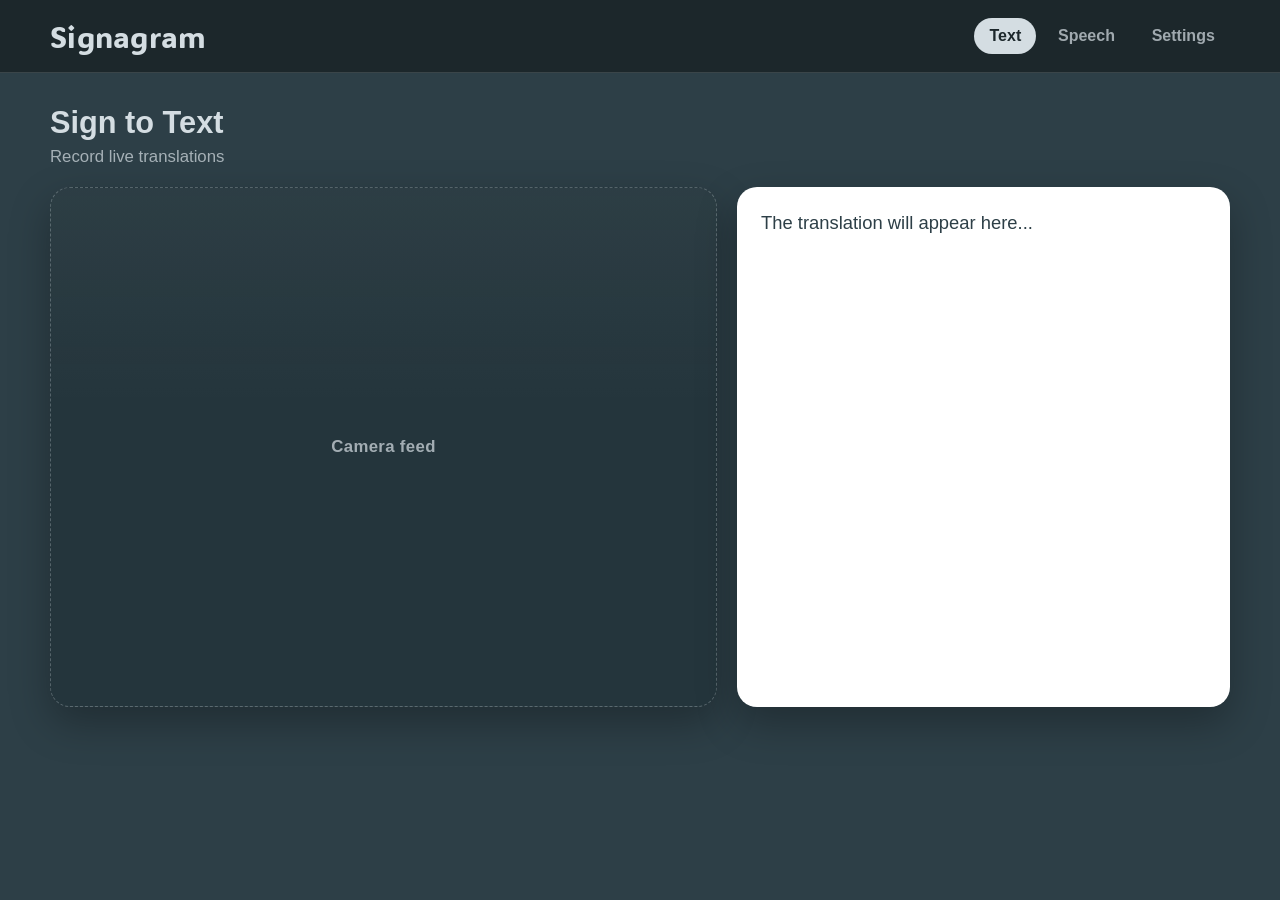
==== frontend/index.html @ 5c3436f3 "cursor first adjustments keep color make prettier" ====
<!DOCTYPE html>
<html lang="en">
  <head>
    <meta charset="UTF-8">
    <meta name="viewport" content="width=device-width, initial-scale=1.0">
    <meta http-equiv="X-UA-Compatible" content="ie=edge">
    <title>Signagram</title>
    <link rel="stylesheet" href="style.css">

    <link rel="preconnect" href="https://fonts.googleapis.com">
    <link rel="preconnect" href="https://fonts.gstatic.com" crossorigin>
    <link href="https://fonts.googleapis.com/css2?family=ADLaM+Display&family=Google+Sans:ital,opsz,wght@0,17..18,400..700;1,17..18,400..700&display=swap" rel="stylesheet">
  </head>
  <body>
    <header>
      <div class="header-inner">
      <h1><a href="./index.html">Signagram</a></h1>
      <nav class="menu" aria-label="Primary">
        <ul>
          <li><a class="active" href="./index.html">Text</a></li>
          <li><a href="./speech.html">Speech</a></li>
          <li><a href="./settings.html">Settings</a></li>
        </ul>
      </nav>
      </div>
    </header>

    <main>
      <h2>Sign to Text</h2>
      <h3>Record live translations</h3>
      <section class="workspace" aria-label="Live translation workspace">
        <div class="stage">Camera feed</div>
        <p class="genText">The translation will appear here...</p>
      </section>
    </main>
  </body>
</html>
---- frontend/style.css ----
:root {
  --bg: #2d3f47;
  --header: #1c272b;
  --text: #d4dde2;
  --muted: rgba(212, 221, 226, 0.72);
  --surface: #24353c;
  --panel: #ffffff;
  --panel-text: #2d3f47;
  --line: rgba(212, 221, 226, 0.16);
  --shadow: 0 16px 40px rgba(0, 0, 0, 0.28);
  --radius: 20px;
}

*,
*::before,
*::after {
  box-sizing: border-box;
}

html {
  height: 100%;
}

body {
  min-height: 100%;
  margin: 0;
  display: flex;
  flex-direction: column;
  background: var(--bg);
  color: var(--text);
  font-family: "Google Sans", sans-serif;
  font-weight: 600;
  font-optical-sizing: auto;
  font-variation-settings: "GRAD" 0;
}

a {
  color: inherit;
  text-decoration: none;
}

ul {
  list-style: none;
  margin: 0;
  padding: 0;
}

header {
  background: var(--header);
  border-bottom: 1px solid var(--line);
}

.header-inner {
  display: flex;
  align-items: center;
  justify-content: space-between;
  gap: 1rem;
  width: min(1180px, 94%);
  min-height: 72px;
  margin: 0 auto;
  padding: 0.85rem 0;
}

header h1 {
  margin: 0;
  font-family: "ADLaM Display", system-ui;
  font-size: 1.85rem;
  font-weight: 400;
  letter-spacing: 0.01em;
}

.menu ul {
  display: flex;
  align-items: center;
  gap: 0.4rem;
}

.menu a {
  display: inline-block;
  padding: 0.55rem 0.95rem;
  border-radius: 999px;
  color: var(--muted);
  transition: background 0.2s ease, color 0.2s ease;
}

.menu a:hover,
.menu a:focus-visible {
  color: var(--text);
  background: rgba(212, 221, 226, 0.08);
}

.menu a.active {
  color: var(--header);
  background: var(--text);
}

main {
  flex: 1;
  width: min(1180px, 94%);
  margin: 0 auto;
  padding: 2rem 0 3rem;
}

h2 {
  margin: 0 0 0.35rem;
  font-size: clamp(1.7rem, 2.4vw, 2.15rem);
}

h3 {
  margin: 0 0 1.25rem;
  font-size: 1.05rem;
  font-weight: 500;
  color: var(--muted);
}

.workspace {
  display: grid;
  grid-template-columns: minmax(0, 1.15fr) minmax(280px, 0.85fr);
  gap: 1.25rem;
  min-height: min(58vh, 520px);
}

.stage,
.genText,
.settings-card {
  border-radius: var(--radius);
  box-shadow: var(--shadow);
}

.stage {
  display: flex;
  align-items: center;
  justify-content: center;
  min-height: 360px;
  background:
    linear-gradient(180deg, rgba(212, 221, 226, 0.05), transparent 42%),
    var(--surface);
  border: 1px dashed rgba(212, 221, 226, 0.28);
  color: var(--muted);
  font-size: 1.05rem;
  letter-spacing: 0.02em;
}

.genText {
  margin: 0;
  min-height: 360px;
  padding: 1.4rem 1.5rem;
  background: var(--panel);
  color: var(--panel-text);
  font-size: 1.15rem;
  font-weight: 500;
  line-height: 1.55;
}

.settings-grid {
  display: grid;
  gap: 1rem;
}

.settings-card {
  padding: 1.35rem 1.5rem;
  background: var(--surface);
  border: 1px solid var(--line);
}

.settings-card h3 {
  margin-bottom: 0.85rem;
  color: var(--text);
  font-size: 1.15rem;
  font-weight: 600;
}

.settings-row {
  display: flex;
  align-items: center;
  justify-content: space-between;
  gap: 1rem;
  padding: 0.85rem 0;
  border-top: 1px solid var(--line);
  font-weight: 500;
  color: var(--muted);
}

.settings-row:first-of-type {
  border-top: 0;
  padding-top: 0;
}

.settings-row strong {
  display: block;
  color: var(--text);
  font-weight: 600;
}

.settings-row span {
  font-size: 0.92rem;
}

.toggle {
  flex-shrink: 0;
  width: 46px;
  height: 26px;
  border-radius: 999px;
  background: rgba(212, 221, 226, 0.22);
  position: relative;
}

.toggle::after {
  content: "";
  position: absolute;
  top: 3px;
  left: 3px;
  width: 20px;
  height: 20px;
  border-radius: 50%;
  background: var(--text);
}

.toggle.on {
  background: var(--text);
}

.toggle.on::after {
  left: 23px;
  background: var(--header);
}

@media (max-width: 860px) {
  .header-inner {
    flex-direction: column;
    align-items: flex-start;
    padding: 1rem 0;
  }

  .menu ul {
    flex-wrap: wrap;
  }

  .workspace {
    grid-template-columns: 1fr;
    min-height: 0;
  }

  .stage,
  .genText {
    min-height: 240px;
  }
}
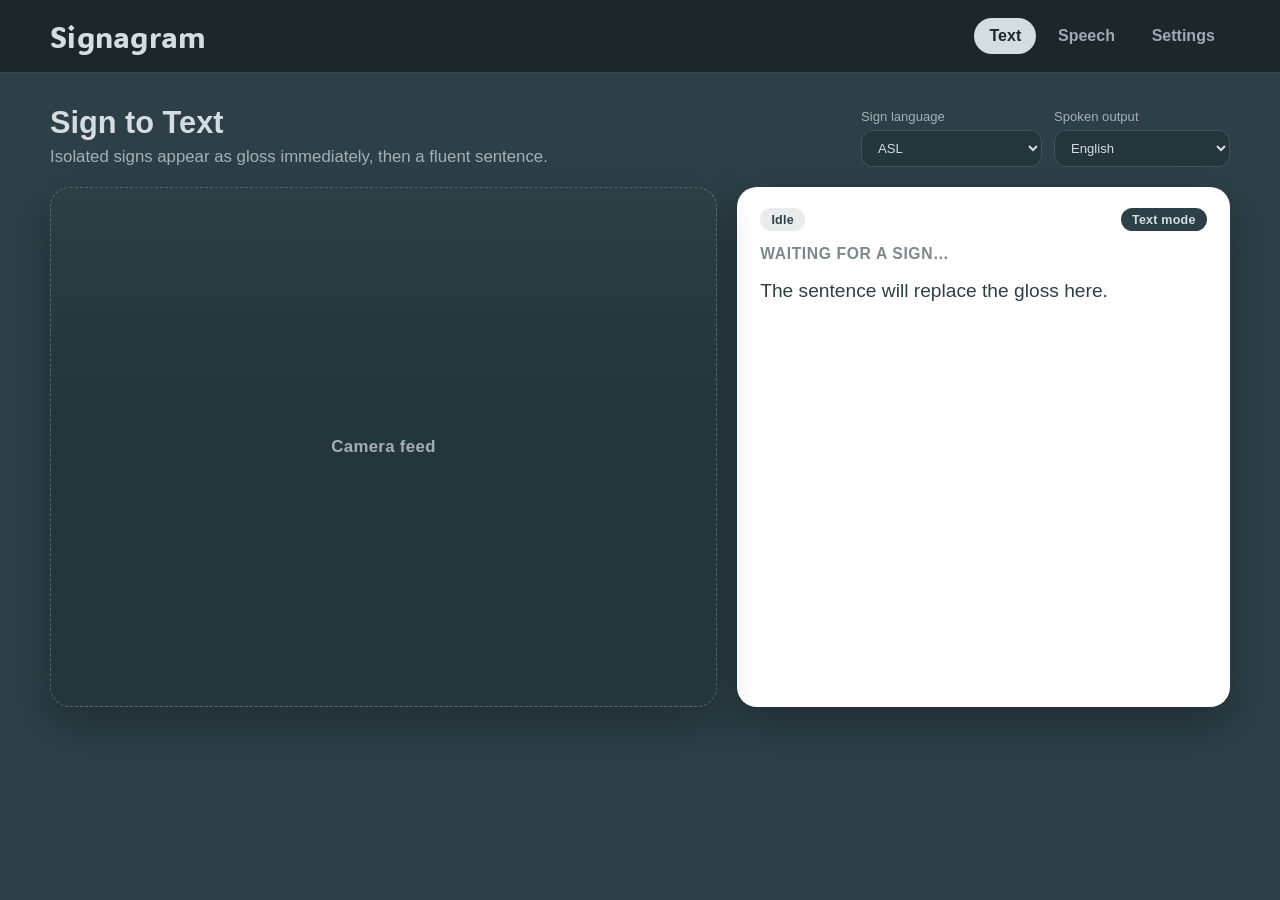
==== commit 7a0d0562: "undo last changes maybe" ====
--- a/frontend/index.html
+++ b/frontend/index.html
@@ -4,34 +4,66 @@
     <meta charset="UTF-8">
     <meta name="viewport" content="width=device-width, initial-scale=1.0">
     <meta http-equiv="X-UA-Compatible" content="ie=edge">
-    <title>Signagram</title>
+    <title>Signagram · Text</title>
     <link rel="stylesheet" href="style.css">
-
     <link rel="preconnect" href="https://fonts.googleapis.com">
     <link rel="preconnect" href="https://fonts.gstatic.com" crossorigin>
     <link href="https://fonts.googleapis.com/css2?family=ADLaM+Display&family=Google+Sans:ital,opsz,wght@0,17..18,400..700;1,17..18,400..700&display=swap" rel="stylesheet">
   </head>
-  <body>
+  <body data-mode="text">
     <header>
       <div class="header-inner">
-      <h1><a href="./index.html">Signagram</a></h1>
-      <nav class="menu" aria-label="Primary">
-        <ul>
-          <li><a class="active" href="./index.html">Text</a></li>
-          <li><a href="./speech.html">Speech</a></li>
-          <li><a href="./settings.html">Settings</a></li>
-        </ul>
-      </nav>
+        <h1><a href="./index.html">Signagram</a></h1>
+        <nav class="menu" aria-label="Primary">
+          <ul>
+            <li><a class="active" href="./index.html">Text</a></li>
+            <li><a href="./speech.html">Speech</a></li>
+            <li><a href="./settings.html">Settings</a></li>
+          </ul>
+        </nav>
       </div>
     </header>
 
     <main>
-      <h2>Sign to Text</h2>
-      <h3>Record live translations</h3>
+      <div class="page-heading">
+        <div>
+          <h2>Sign to Text</h2>
+          <h3>Isolated signs appear as gloss immediately, then a fluent sentence.</h3>
+        </div>
+        <div class="session-controls">
+          <label>
+            Sign language
+            <select data-sign-language>
+              <option value="ase">ASL</option>
+              <option value="tsm">Turkish Sign Language</option>
+            </select>
+          </label>
+          <label>
+            Spoken output
+            <select data-output-language>
+              <option value="en">English</option>
+              <option value="es">Spanish</option>
+              <option value="tr">Turkish</option>
+            </select>
+          </label>
+        </div>
+      </div>
+
       <section class="workspace" aria-label="Live translation workspace">
-        <div class="stage">Camera feed</div>
-        <p class="genText">The translation will appear here...</p>
+        <div class="stage">
+          <video id="camera" playsinline muted autoplay></video>
+          <p class="stage-label">Camera feed</p>
+        </div>
+        <aside class="output" aria-live="polite">
+          <div class="output-meta">
+            <span id="signing-state" data-state="idle">Idle</span>
+            <span class="mode-tag">Text mode</span>
+          </div>
+          <p id="partial-gloss" class="gloss">Waiting for a sign…</p>
+          <p id="fluent-text" class="sentence">The sentence will replace the gloss here.</p>
+        </aside>
       </section>
     </main>
+    <script src="./page.js" defer></script>
   </body>
 </html>
--- a/frontend/style.css
+++ b/frontend/style.css
@@ -113,6 +113,83 @@
   color: var(--muted);
 }
 
+h3 code {
+  font-size: 0.92em;
+}
+
+.page-heading {
+  display: flex;
+  align-items: flex-end;
+  justify-content: space-between;
+  gap: 1.25rem;
+  margin-bottom: 1.25rem;
+}
+
+.page-heading h3 {
+  margin-bottom: 0;
+}
+
+.session-controls {
+  display: flex;
+  flex-wrap: wrap;
+  gap: 0.75rem;
+}
+
+.session-controls label,
+.field {
+  display: grid;
+  gap: 0.35rem;
+  font-size: 0.82rem;
+  font-weight: 500;
+  color: var(--muted);
+}
+
+select,
+input[type="range"] {
+  font: inherit;
+  color: var(--text);
+  background: var(--surface);
+  border: 1px solid var(--line);
+  border-radius: 12px;
+}
+
+select {
+  min-width: 11rem;
+  padding: 0.55rem 0.75rem;
+}
+
+.hint {
+  margin: 0 0 1rem;
+  font-size: 0.92rem;
+  font-weight: 500;
+  color: var(--muted);
+}
+
+#voices-status {
+  margin-top: -0.55rem;
+}
+
+input[type="radio"],
+input[type="checkbox"] {
+  accent-color: var(--text);
+  width: 1.05rem;
+  height: 1.05rem;
+  margin-top: 0.2rem;
+  flex-shrink: 0;
+}
+
+.preset-group label {
+  padding: 0.7rem 0.8rem;
+  border: 1px solid var(--line);
+  border-radius: 14px;
+  background: rgba(28, 39, 43, 0.35);
+}
+
+.preset-group label:has(input:checked) {
+  border-color: var(--text);
+  background: rgba(212, 221, 226, 0.1);
+}
+
 .workspace {
   display: grid;
   grid-template-columns: minmax(0, 1.15fr) minmax(280px, 0.85fr);
@@ -121,33 +198,106 @@
 }
 
 .stage,
-.genText,
+.output,
 .settings-card {
   border-radius: var(--radius);
   box-shadow: var(--shadow);
 }
 
 .stage {
+  position: relative;
   display: flex;
   align-items: center;
   justify-content: center;
+  overflow: hidden;
   min-height: 360px;
   background:
     linear-gradient(180deg, rgba(212, 221, 226, 0.05), transparent 42%),
     var(--surface);
   border: 1px dashed rgba(212, 221, 226, 0.28);
   color: var(--muted);
+}
+
+.stage video {
+  position: absolute;
+  inset: 0;
+  width: 100%;
+  height: 100%;
+  object-fit: cover;
+  background: transparent;
+}
+
+.stage.mirrored video {
+  transform: scaleX(-1);
+}
+
+.stage-label {
+  position: relative;
+  z-index: 1;
+  margin: 0;
   font-size: 1.05rem;
   letter-spacing: 0.02em;
 }
 
-.genText {
-  margin: 0;
+.stage:has(video[src]) .stage-label,
+.stage.live .stage-label {
+  display: none;
+}
+
+.output {
+  display: flex;
+  flex-direction: column;
+  gap: 0.85rem;
   min-height: 360px;
-  padding: 1.4rem 1.5rem;
+  margin: 0;
+  padding: 1.35rem 1.45rem;
   background: var(--panel);
   color: var(--panel-text);
-  font-size: 1.15rem;
+}
+
+.output-meta {
+  display: flex;
+  align-items: center;
+  justify-content: space-between;
+  gap: 0.75rem;
+}
+
+#signing-state,
+.mode-tag {
+  display: inline-flex;
+  align-items: center;
+  padding: 0.28rem 0.7rem;
+  border-radius: 999px;
+  font-size: 0.78rem;
+  letter-spacing: 0.02em;
+}
+
+#signing-state {
+  background: rgba(45, 63, 71, 0.1);
+}
+
+#signing-state[data-state="signing"] {
+  background: var(--bg);
+  color: var(--text);
+}
+
+.mode-tag {
+  background: var(--bg);
+  color: var(--text);
+}
+
+.gloss {
+  margin: 0;
+  color: rgba(45, 63, 71, 0.62);
+  font-size: 0.98rem;
+  font-weight: 600;
+  letter-spacing: 0.04em;
+  text-transform: uppercase;
+}
+
+.sentence {
+  margin: 0;
+  font-size: 1.2rem;
   font-weight: 500;
   line-height: 1.55;
 }
@@ -225,6 +375,51 @@
   background: var(--header);
 }
 
+.field + .field,
+.preset-group,
+details {
+  margin-top: 1rem;
+}
+
+.preset-group {
+  border: 0;
+  padding: 0;
+}
+
+.preset-group legend {
+  margin-bottom: 0.55rem;
+  color: var(--text);
+}
+
+.preset-group label {
+  display: flex;
+  gap: 0.7rem;
+  align-items: flex-start;
+  margin-bottom: 0.55rem;
+  font-weight: 500;
+  color: var(--muted);
+}
+
+.preset-group strong,
+.check-row strong {
+  display: block;
+  color: var(--text);
+}
+
+.check-row {
+  display: flex;
+  gap: 0.75rem;
+  align-items: flex-start;
+  margin-top: 1rem;
+  font-weight: 500;
+  color: var(--muted);
+}
+
+details summary {
+  cursor: pointer;
+  color: var(--text);
+}
+
 @media (max-width: 860px) {
   .header-inner {
     flex-direction: column;
@@ -242,7 +437,12 @@
   }
 
   .stage,
-  .genText {
+  .output {
     min-height: 240px;
   }
-}
+
+  .page-heading {
+    flex-direction: column;
+    align-items: flex-start;
+  }
+}
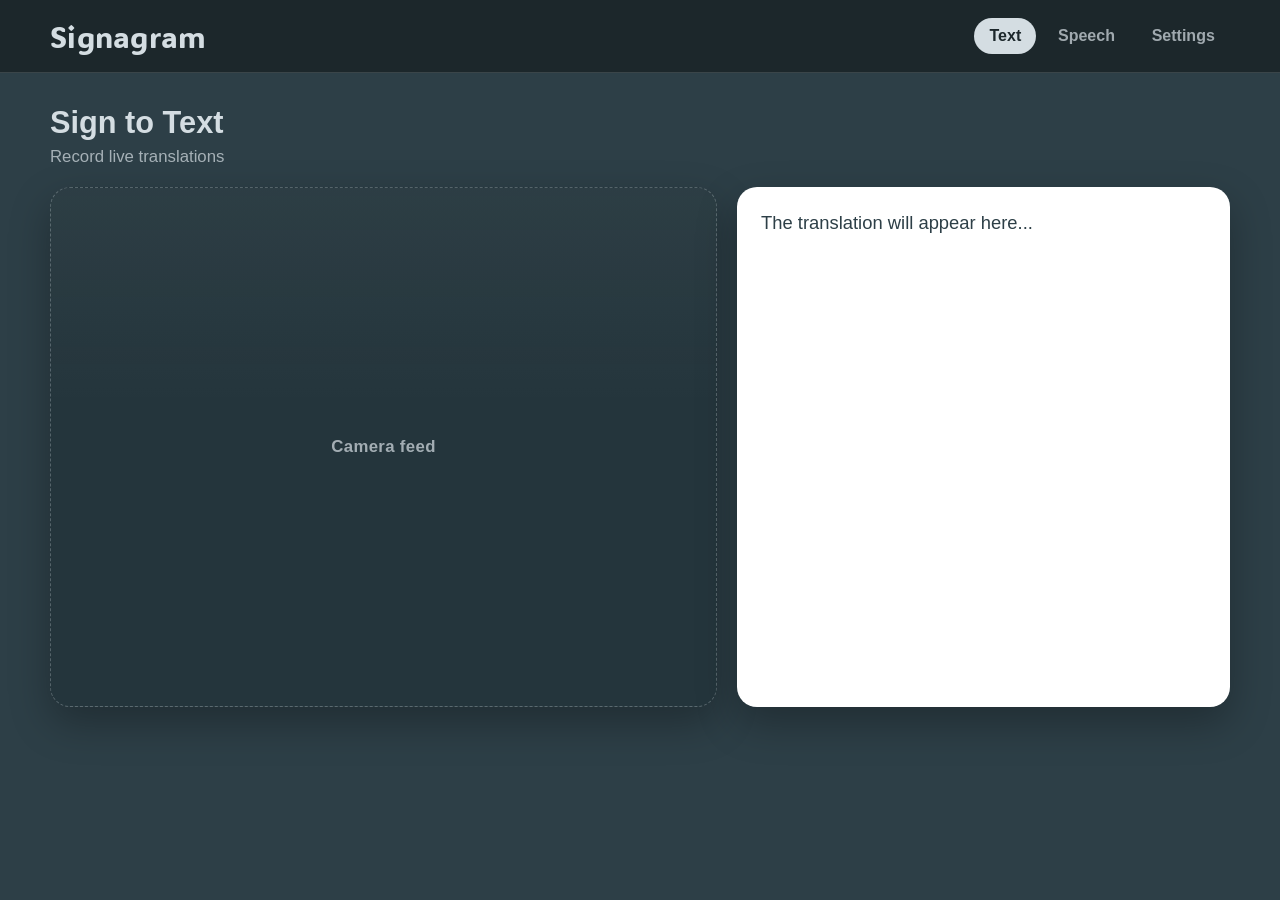
==== commit 07c6e4ac: "restore to first cursor prompt" ====
--- a/frontend/index.html
+++ b/frontend/index.html
@@ -4,66 +4,34 @@
     <meta charset="UTF-8">
     <meta name="viewport" content="width=device-width, initial-scale=1.0">
     <meta http-equiv="X-UA-Compatible" content="ie=edge">
-    <title>Signagram · Text</title>
+    <title>Signagram</title>
     <link rel="stylesheet" href="style.css">
+
     <link rel="preconnect" href="https://fonts.googleapis.com">
     <link rel="preconnect" href="https://fonts.gstatic.com" crossorigin>
     <link href="https://fonts.googleapis.com/css2?family=ADLaM+Display&family=Google+Sans:ital,opsz,wght@0,17..18,400..700;1,17..18,400..700&display=swap" rel="stylesheet">
   </head>
-  <body data-mode="text">
+  <body>
     <header>
       <div class="header-inner">
-        <h1><a href="./index.html">Signagram</a></h1>
-        <nav class="menu" aria-label="Primary">
-          <ul>
-            <li><a class="active" href="./index.html">Text</a></li>
-            <li><a href="./speech.html">Speech</a></li>
-            <li><a href="./settings.html">Settings</a></li>
-          </ul>
-        </nav>
+      <h1><a href="./index.html">Signagram</a></h1>
+      <nav class="menu" aria-label="Primary">
+        <ul>
+          <li><a class="active" href="./index.html">Text</a></li>
+          <li><a href="./speech.html">Speech</a></li>
+          <li><a href="./settings.html">Settings</a></li>
+        </ul>
+      </nav>
       </div>
     </header>
 
     <main>
-      <div class="page-heading">
-        <div>
-          <h2>Sign to Text</h2>
-          <h3>Isolated signs appear as gloss immediately, then a fluent sentence.</h3>
-        </div>
-        <div class="session-controls">
-          <label>
-            Sign language
-            <select data-sign-language>
-              <option value="ase">ASL</option>
-              <option value="tsm">Turkish Sign Language</option>
-            </select>
-          </label>
-          <label>
-            Spoken output
-            <select data-output-language>
-              <option value="en">English</option>
-              <option value="es">Spanish</option>
-              <option value="tr">Turkish</option>
-            </select>
-          </label>
-        </div>
-      </div>
-
+      <h2>Sign to Text</h2>
+      <h3>Record live translations</h3>
       <section class="workspace" aria-label="Live translation workspace">
-        <div class="stage">
-          <video id="camera" playsinline muted autoplay></video>
-          <p class="stage-label">Camera feed</p>
-        </div>
-        <aside class="output" aria-live="polite">
-          <div class="output-meta">
-            <span id="signing-state" data-state="idle">Idle</span>
-            <span class="mode-tag">Text mode</span>
-          </div>
-          <p id="partial-gloss" class="gloss">Waiting for a sign…</p>
-          <p id="fluent-text" class="sentence">The sentence will replace the gloss here.</p>
-        </aside>
+        <div class="stage">Camera feed</div>
+        <p class="genText">The translation will appear here...</p>
       </section>
     </main>
-    <script src="./page.js" defer></script>
   </body>
-</html>
+</html>
--- a/frontend/style.css
+++ b/frontend/style.css
@@ -113,83 +113,6 @@
   color: var(--muted);
 }
 
-h3 code {
-  font-size: 0.92em;
-}
-
-.page-heading {
-  display: flex;
-  align-items: flex-end;
-  justify-content: space-between;
-  gap: 1.25rem;
-  margin-bottom: 1.25rem;
-}
-
-.page-heading h3 {
-  margin-bottom: 0;
-}
-
-.session-controls {
-  display: flex;
-  flex-wrap: wrap;
-  gap: 0.75rem;
-}
-
-.session-controls label,
-.field {
-  display: grid;
-  gap: 0.35rem;
-  font-size: 0.82rem;
-  font-weight: 500;
-  color: var(--muted);
-}
-
-select,
-input[type="range"] {
-  font: inherit;
-  color: var(--text);
-  background: var(--surface);
-  border: 1px solid var(--line);
-  border-radius: 12px;
-}
-
-select {
-  min-width: 11rem;
-  padding: 0.55rem 0.75rem;
-}
-
-.hint {
-  margin: 0 0 1rem;
-  font-size: 0.92rem;
-  font-weight: 500;
-  color: var(--muted);
-}
-
-#voices-status {
-  margin-top: -0.55rem;
-}
-
-input[type="radio"],
-input[type="checkbox"] {
-  accent-color: var(--text);
-  width: 1.05rem;
-  height: 1.05rem;
-  margin-top: 0.2rem;
-  flex-shrink: 0;
-}
-
-.preset-group label {
-  padding: 0.7rem 0.8rem;
-  border: 1px solid var(--line);
-  border-radius: 14px;
-  background: rgba(28, 39, 43, 0.35);
-}
-
-.preset-group label:has(input:checked) {
-  border-color: var(--text);
-  background: rgba(212, 221, 226, 0.1);
-}
-
 .workspace {
   display: grid;
   grid-template-columns: minmax(0, 1.15fr) minmax(280px, 0.85fr);
@@ -198,106 +121,33 @@
 }
 
 .stage,
-.output,
+.genText,
 .settings-card {
   border-radius: var(--radius);
   box-shadow: var(--shadow);
 }
 
 .stage {
-  position: relative;
   display: flex;
   align-items: center;
   justify-content: center;
-  overflow: hidden;
   min-height: 360px;
   background:
     linear-gradient(180deg, rgba(212, 221, 226, 0.05), transparent 42%),
     var(--surface);
   border: 1px dashed rgba(212, 221, 226, 0.28);
   color: var(--muted);
-}
-
-.stage video {
-  position: absolute;
-  inset: 0;
-  width: 100%;
-  height: 100%;
-  object-fit: cover;
-  background: transparent;
-}
-
-.stage.mirrored video {
-  transform: scaleX(-1);
-}
-
-.stage-label {
-  position: relative;
-  z-index: 1;
-  margin: 0;
   font-size: 1.05rem;
   letter-spacing: 0.02em;
 }
 
-.stage:has(video[src]) .stage-label,
-.stage.live .stage-label {
-  display: none;
-}
-
-.output {
-  display: flex;
-  flex-direction: column;
-  gap: 0.85rem;
+.genText {
+  margin: 0;
   min-height: 360px;
-  margin: 0;
-  padding: 1.35rem 1.45rem;
+  padding: 1.4rem 1.5rem;
   background: var(--panel);
   color: var(--panel-text);
-}
-
-.output-meta {
-  display: flex;
-  align-items: center;
-  justify-content: space-between;
-  gap: 0.75rem;
-}
-
-#signing-state,
-.mode-tag {
-  display: inline-flex;
-  align-items: center;
-  padding: 0.28rem 0.7rem;
-  border-radius: 999px;
-  font-size: 0.78rem;
-  letter-spacing: 0.02em;
-}
-
-#signing-state {
-  background: rgba(45, 63, 71, 0.1);
-}
-
-#signing-state[data-state="signing"] {
-  background: var(--bg);
-  color: var(--text);
-}
-
-.mode-tag {
-  background: var(--bg);
-  color: var(--text);
-}
-
-.gloss {
-  margin: 0;
-  color: rgba(45, 63, 71, 0.62);
-  font-size: 0.98rem;
-  font-weight: 600;
-  letter-spacing: 0.04em;
-  text-transform: uppercase;
-}
-
-.sentence {
-  margin: 0;
-  font-size: 1.2rem;
+  font-size: 1.15rem;
   font-weight: 500;
   line-height: 1.55;
 }
@@ -375,51 +225,6 @@
   background: var(--header);
 }
 
-.field + .field,
-.preset-group,
-details {
-  margin-top: 1rem;
-}
-
-.preset-group {
-  border: 0;
-  padding: 0;
-}
-
-.preset-group legend {
-  margin-bottom: 0.55rem;
-  color: var(--text);
-}
-
-.preset-group label {
-  display: flex;
-  gap: 0.7rem;
-  align-items: flex-start;
-  margin-bottom: 0.55rem;
-  font-weight: 500;
-  color: var(--muted);
-}
-
-.preset-group strong,
-.check-row strong {
-  display: block;
-  color: var(--text);
-}
-
-.check-row {
-  display: flex;
-  gap: 0.75rem;
-  align-items: flex-start;
-  margin-top: 1rem;
-  font-weight: 500;
-  color: var(--muted);
-}
-
-details summary {
-  cursor: pointer;
-  color: var(--text);
-}
-
 @media (max-width: 860px) {
   .header-inner {
     flex-direction: column;
@@ -437,12 +242,7 @@
   }
 
   .stage,
-  .output {
+  .genText {
     min-height: 240px;
   }
-
-  .page-heading {
-    flex-direction: column;
-    align-items: flex-start;
-  }
-}
+}
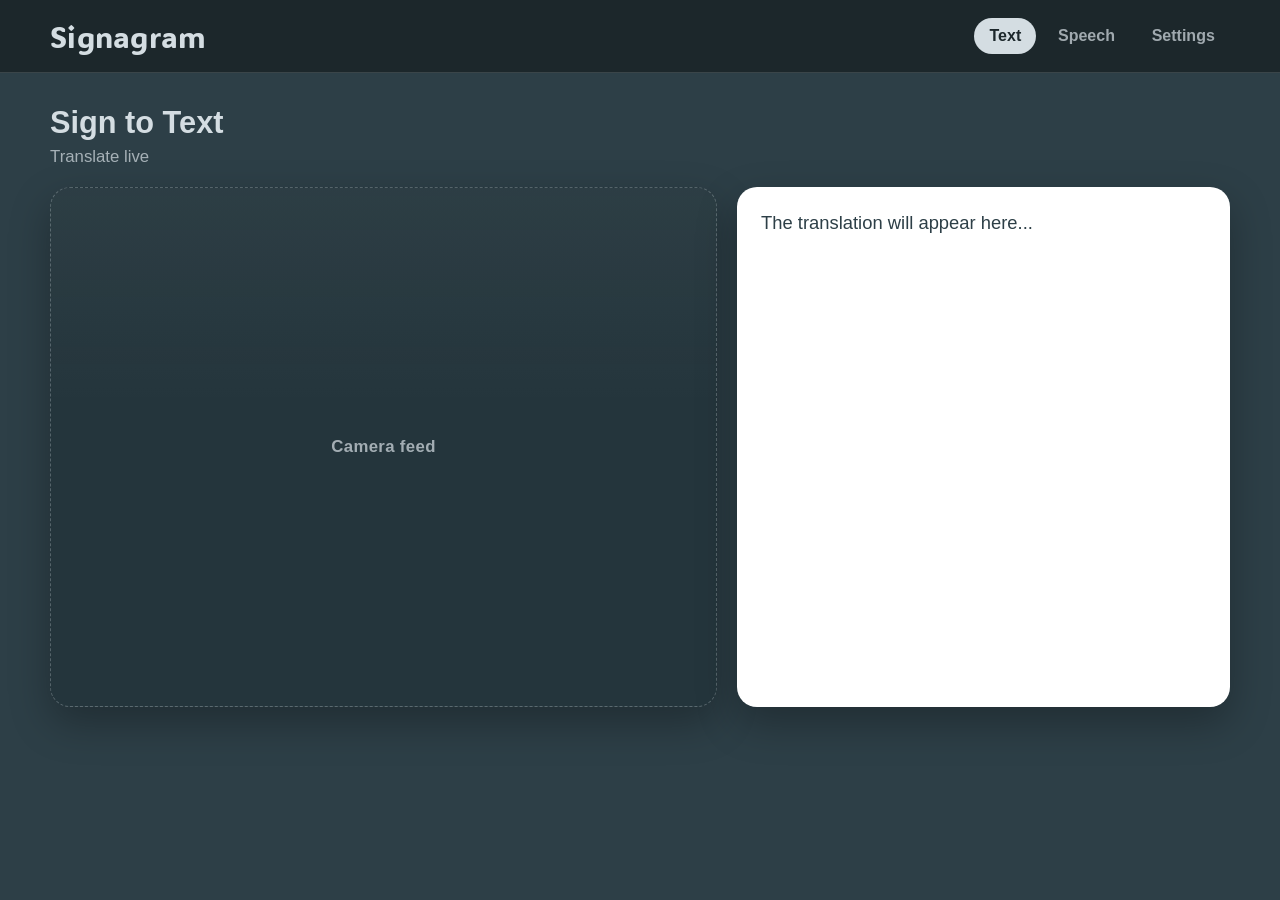
==== commit 9877eeff: "change settings to only have languages and pitch" ====
--- a/frontend/index.html
+++ b/frontend/index.html
@@ -27,7 +27,7 @@
 
     <main>
       <h2>Sign to Text</h2>
-      <h3>Record live translations</h3>
+      <h3>Translate live</h3>
       <section class="workspace" aria-label="Live translation workspace">
         <div class="stage">Camera feed</div>
         <p class="genText">The translation will appear here...</p>
--- a/frontend/style.css
+++ b/frontend/style.css
@@ -170,59 +170,42 @@
   font-weight: 600;
 }
 
-.settings-row {
-  display: flex;
-  align-items: center;
-  justify-content: space-between;
-  gap: 1rem;
-  padding: 0.85rem 0;
-  border-top: 1px solid var(--line);
+.field {
+  display: grid;
+  gap: 0.4rem;
+  margin-top: 1rem;
+  font-size: 0.92rem;
   font-weight: 500;
   color: var(--muted);
 }
 
-.settings-row:first-of-type {
-  border-top: 0;
-  padding-top: 0;
-}
-
-.settings-row strong {
-  display: block;
+.field:first-child {
+  margin-top: 0;
+}
+
+.field span {
   color: var(--text);
   font-weight: 600;
 }
 
-.settings-row span {
-  font-size: 0.92rem;
-}
-
-.toggle {
-  flex-shrink: 0;
-  width: 46px;
-  height: 26px;
-  border-radius: 999px;
-  background: rgba(212, 221, 226, 0.22);
-  position: relative;
-}
-
-.toggle::after {
-  content: "";
-  position: absolute;
-  top: 3px;
-  left: 3px;
-  width: 20px;
-  height: 20px;
-  border-radius: 50%;
-  background: var(--text);
-}
-
-.toggle.on {
-  background: var(--text);
-}
-
-.toggle.on::after {
-  left: 23px;
+select,
+input[type="range"] {
+  width: 100%;
+  font: inherit;
+  color: var(--text);
+  accent-color: var(--text);
+}
+
+select {
+  padding: 0.6rem 0.75rem;
   background: var(--header);
+  border: 1px solid var(--line);
+  border-radius: 12px;
+}
+
+input[type="range"] {
+  height: 1.4rem;
+  margin: 0;
 }
 
 @media (max-width: 860px) {
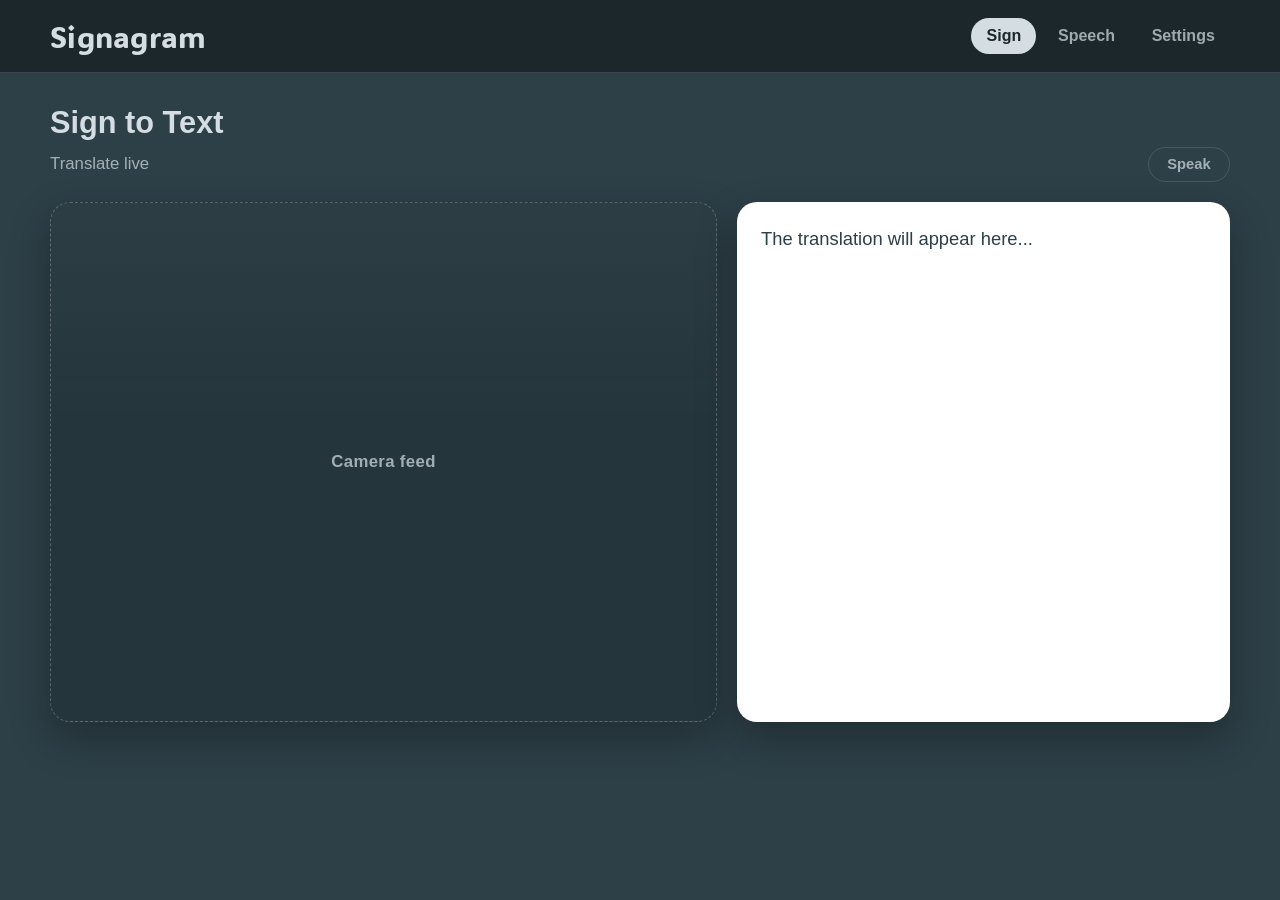
==== commit f8c63e80: "change pages to only be sign and speech and have a speak toggle on sign. change settings so the labe" ====
--- a/frontend/index.html
+++ b/frontend/index.html
@@ -17,7 +17,7 @@
       <h1><a href="./index.html">Signagram</a></h1>
       <nav class="menu" aria-label="Primary">
         <ul>
-          <li><a class="active" href="./index.html">Text</a></li>
+          <li><a class="active" href="./index.html">Sign</a></li>
           <li><a href="./speech.html">Speech</a></li>
           <li><a href="./settings.html">Settings</a></li>
         </ul>
@@ -27,11 +27,21 @@
 
     <main>
       <h2>Sign to Text</h2>
-      <h3>Translate live</h3>
+      <div class="section-head">
+        <h3>Translate live</h3>
+        <button class="toggle" type="button" aria-pressed="false">Speak</button>
+      </div>
       <section class="workspace" aria-label="Live translation workspace">
         <div class="stage">Camera feed</div>
         <p class="genText">The translation will appear here...</p>
       </section>
     </main>
+
+    <script>
+      document.querySelector(".toggle").addEventListener("click", (event) => {
+        const button = event.currentTarget;
+        button.setAttribute("aria-pressed", button.getAttribute("aria-pressed") === "true" ? "false" : "true");
+      });
+    </script>
   </body>
 </html>
--- a/frontend/style.css
+++ b/frontend/style.css
@@ -113,6 +113,47 @@
   color: var(--muted);
 }
 
+.section-head {
+  display: flex;
+  align-items: center;
+  justify-content: space-between;
+  flex-wrap: wrap;
+  gap: 0.75rem;
+  margin-bottom: 1.25rem;
+}
+
+.section-head h3 {
+  margin-bottom: 0;
+}
+
+.toggle {
+  padding: 0.55rem 1.15rem;
+  background: transparent;
+  border: 1px solid var(--line);
+  border-radius: 999px;
+  color: var(--muted);
+  font: inherit;
+  font-size: 0.92rem;
+  cursor: pointer;
+  transition: background 0.2s ease, color 0.2s ease, border-color 0.2s ease;
+}
+
+.toggle:hover {
+  color: var(--text);
+  background: rgba(212, 221, 226, 0.08);
+}
+
+.toggle:focus-visible {
+  outline: 2px solid var(--text);
+  outline-offset: 2px;
+}
+
+.toggle[aria-pressed="true"] {
+  background: var(--text);
+  border-color: var(--text);
+  color: var(--header);
+}
+
 .workspace {
   display: grid;
   grid-template-columns: minmax(0, 1.15fr) minmax(280px, 0.85fr);
@@ -139,6 +180,55 @@
   color: var(--muted);
   font-size: 1.05rem;
   letter-spacing: 0.02em;
+}
+
+.mic-input {
+  display: flex;
+  flex-direction: column;
+  align-items: center;
+  gap: 1.15rem;
+}
+
+.audio-viz {
+  display: flex;
+  align-items: flex-end;
+  gap: 0.45rem;
+  height: 4.5rem;
+}
+
+.audio-viz span {
+  width: 0.5rem;
+  height: 100%;
+  background: var(--muted);
+  border-radius: 999px;
+  transform-origin: bottom;
+  animation: audio-bar 1.3s ease-in-out infinite;
+}
+
+.audio-viz span:nth-child(1) { animation-delay: -1.2s; }
+.audio-viz span:nth-child(2) { animation-delay: -0.5s; }
+.audio-viz span:nth-child(3) { animation-delay: -0.9s; }
+.audio-viz span:nth-child(4) { animation-delay: -0.2s; }
+.audio-viz span:nth-child(5) { animation-delay: -1s; }
+.audio-viz span:nth-child(6) { animation-delay: -0.4s; }
+.audio-viz span:nth-child(7) { animation-delay: -0.75s; }
+
+@keyframes audio-bar {
+  0%,
+  100% {
+    transform: scaleY(0.22);
+  }
+
+  50% {
+    transform: scaleY(1);
+  }
+}
+
+@media (prefers-reduced-motion: reduce) {
+  .audio-viz span {
+    animation: none;
+    transform: scaleY(0.4);
+  }
 }
 
 .genText {
@@ -208,6 +298,14 @@
   margin: 0;
 }
 
+@media (min-width: 861px) {
+  .field {
+    grid-template-columns: minmax(0, 210px) minmax(0, 1fr);
+    align-items: center;
+    gap: 1.25rem;
+  }
+}
+
 @media (max-width: 860px) {
   .header-inner {
     flex-direction: column;
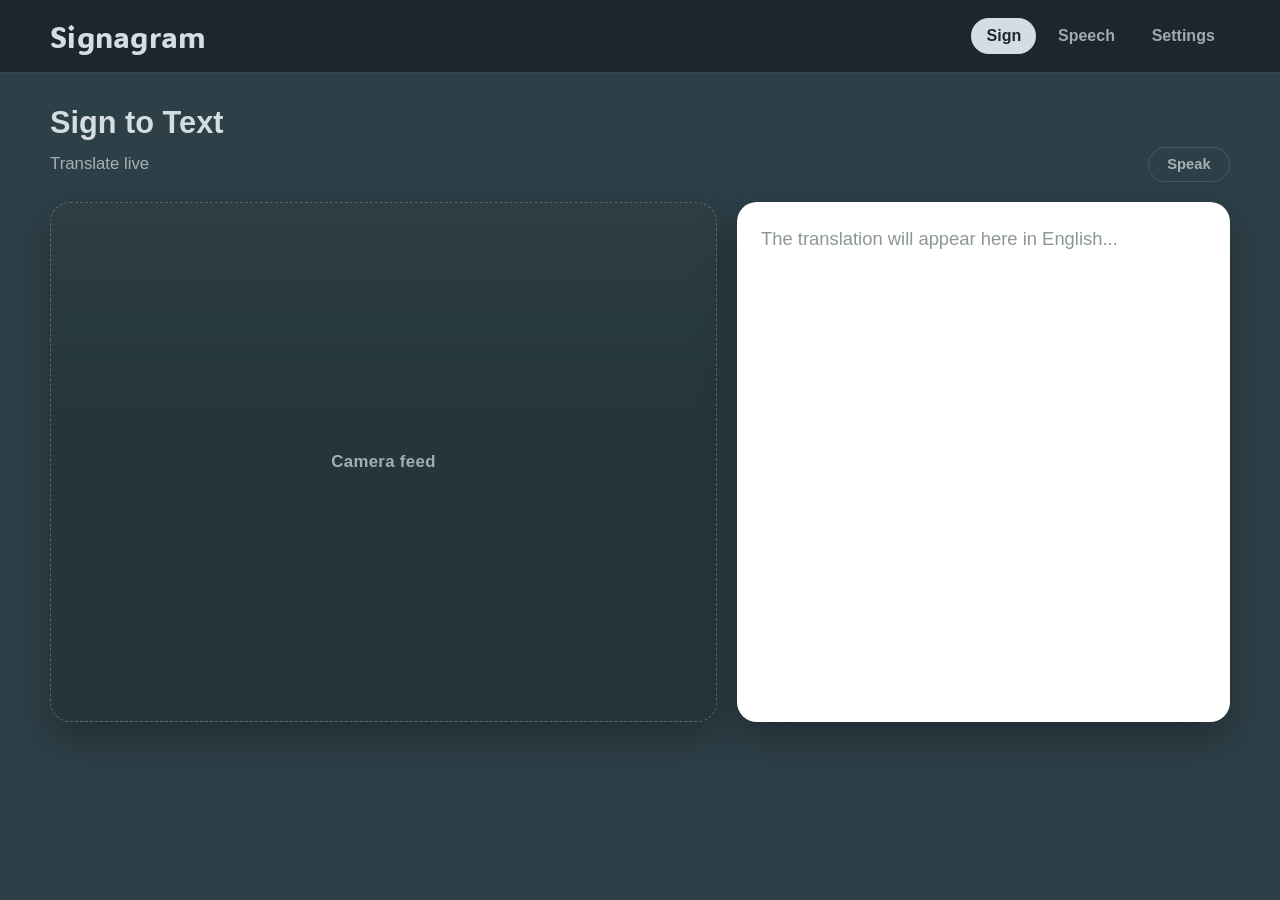
==== commit b4db05ad: "add translation to speech page. still unable to translate but has speech to text" ====
--- a/frontend/index.html
+++ b/frontend/index.html
@@ -33,7 +33,10 @@
       </div>
       <section class="workspace" aria-label="Live translation workspace">
         <div class="stage">Camera feed</div>
-        <p class="genText">The translation will appear here...</p>
+        <p class="genText">
+          <span class="committed" id="committed" aria-live="polite"></span>
+          <span class="placeholder" id="placeholder">The translation will appear here...</span>
+        </p>
       </section>
     </main>
 
@@ -43,5 +46,6 @@
         button.setAttribute("aria-pressed", button.getAttribute("aria-pressed") === "true" ? "false" : "true");
       });
     </script>
+    <script type="module" src="sign.js"></script>
   </body>
 </html>
--- a/frontend/style.css
+++ b/frontend/style.css
@@ -154,6 +154,67 @@
   color: var(--header);
 }
 
+.toggle:disabled {
+  opacity: 0.55;
+  cursor: progress;
+}
+
+.controls {
+  display: flex;
+  align-items: center;
+  gap: 0.9rem;
+}
+
+.status {
+  font-size: 0.85rem;
+  font-weight: 500;
+  color: var(--muted);
+}
+
+.status::before {
+  content: "";
+  display: inline-block;
+  width: 0.5rem;
+  height: 0.5rem;
+  margin-right: 0.45rem;
+  border-radius: 50%;
+  background: currentColor;
+  opacity: 0.5;
+}
+
+.status[data-state="live"] {
+  color: var(--text);
+}
+
+.status[data-state="live"]::before {
+  opacity: 1;
+  animation: status-pulse 1.6s ease-in-out infinite;
+}
+
+.status[data-state="error"] {
+  color: #f0a9a0;
+}
+
+@keyframes status-pulse {
+  0%,
+  100% {
+    opacity: 1;
+  }
+
+  50% {
+    opacity: 0.25;
+  }
+}
+
+.note {
+  margin: -0.5rem 0 1.1rem;
+  max-width: 68ch;
+  color: #f0a9a0;
+  font-size: 0.85rem;
+  font-weight: 500;
+  line-height: 1.45;
+}
+
 .workspace {
   display: grid;
   grid-template-columns: minmax(0, 1.15fr) minmax(280px, 0.85fr);
@@ -205,13 +266,22 @@
   animation: audio-bar 1.3s ease-in-out infinite;
 }
 
-.audio-viz span:nth-child(1) { animation-delay: -1.2s; }
-.audio-viz span:nth-child(2) { animation-delay: -0.5s; }
-.audio-viz span:nth-child(3) { animation-delay: -0.9s; }
-.audio-viz span:nth-child(4) { animation-delay: -0.2s; }
-.audio-viz span:nth-child(5) { animation-delay: -1s; }
-.audio-viz span:nth-child(6) { animation-delay: -0.4s; }
-.audio-viz span:nth-child(7) { animation-delay: -0.75s; }
+.audio-viz span:nth-child(1) { animation-delay: -1.2s; --gain: 0.55; }
+.audio-viz span:nth-child(2) { animation-delay: -0.5s; --gain: 0.72; }
+.audio-viz span:nth-child(3) { animation-delay: -0.9s; --gain: 0.88; }
+.audio-viz span:nth-child(4) { animation-delay: -0.2s; --gain: 1; }
+.audio-viz span:nth-child(5) { animation-delay: -1s; --gain: 0.9; }
+.audio-viz span:nth-child(6) { animation-delay: -0.4s; --gain: 0.7; }
+.audio-viz span:nth-child(7) { animation-delay: -0.75s; --gain: 0.52; }
+
+/* While a session is open the bars track the real mic level, so the idle
+   keyframe loop has to get out of the way. */
+.audio-viz.live span {
+  animation: none;
+  background: var(--text);
+  transform: scaleY(clamp(0.12, calc(var(--level, 0) * var(--gain, 1)), 1));
+  transition: transform 90ms ease-out;
+}
 
 @keyframes audio-bar {
   0%,
@@ -228,6 +298,10 @@
   .audio-viz span {
     animation: none;
     transform: scaleY(0.4);
+  }
+
+  .status[data-state="live"]::before {
+    animation: none;
   }
 }
 
@@ -240,6 +314,20 @@
   font-size: 1.15rem;
   font-weight: 500;
   line-height: 1.55;
+  overflow-y: auto;
+}
+
+.placeholder {
+  color: rgba(45, 63, 71, 0.55);
+}
+
+/* Interim text the model may still revise, set apart from committed text. */
+.partial {
+  color: rgba(45, 63, 71, 0.5);
+}
+
+.partial:not(:empty)::before {
+  content: " ";
 }
 
 .settings-grid {
@@ -298,6 +386,23 @@
   margin: 0;
 }
 
+.slider {
+  display: grid;
+  gap: 0.3rem;
+}
+
+.slider-ticks {
+  display: flex;
+  justify-content: space-between;
+  padding: 0 0.5rem;
+}
+
+.slider-ticks span {
+  width: 1px;
+  height: 0.4rem;
+  background: rgba(212, 221, 226, 0.32);
+}
+
 @media (min-width: 861px) {
   .field {
     grid-template-columns: minmax(0, 210px) minmax(0, 1fr);
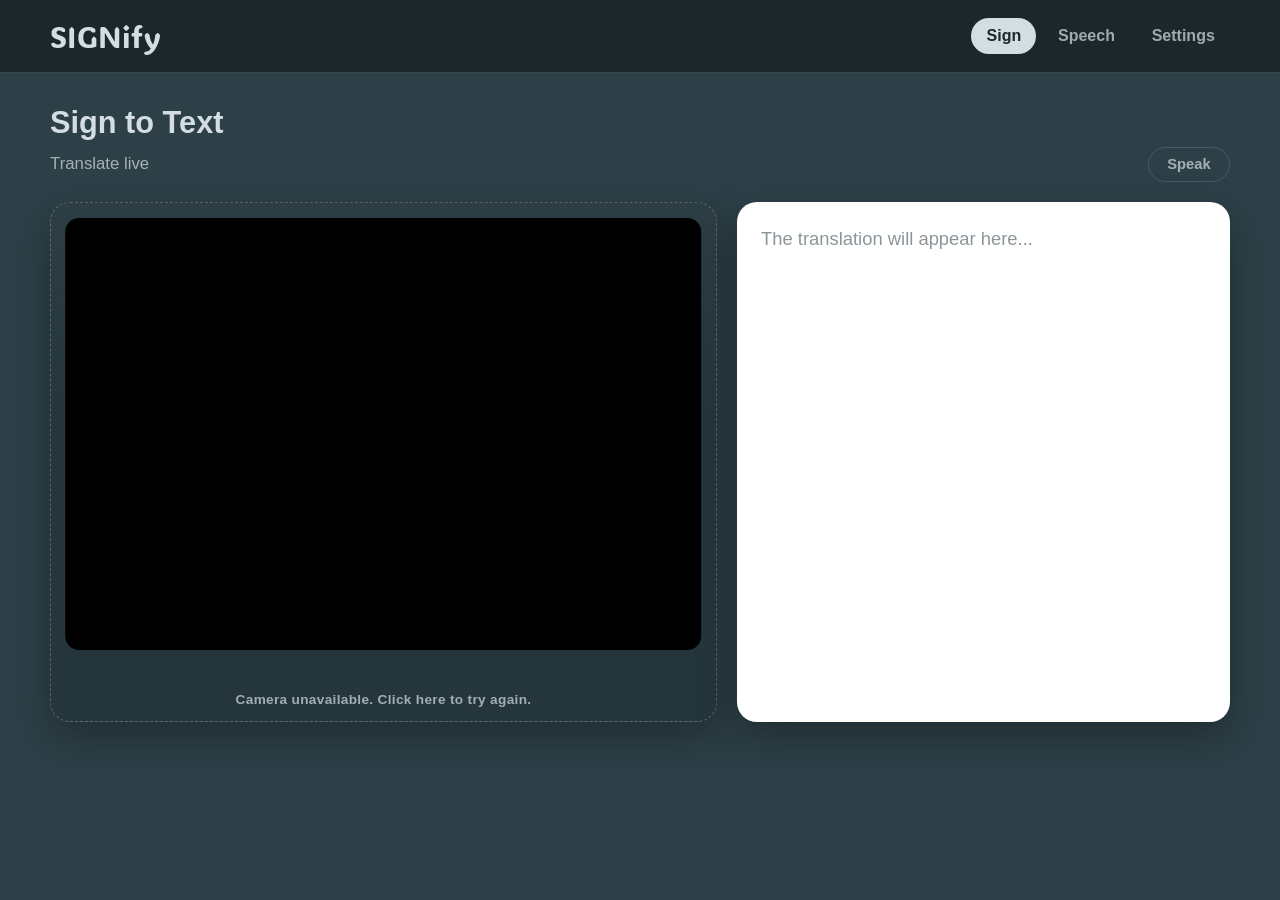
==== commit 675c7863: "change name to SIGNify" ====
--- a/frontend/index.html
+++ b/frontend/index.html
@@ -4,7 +4,7 @@
     <meta charset="UTF-8">
     <meta name="viewport" content="width=device-width, initial-scale=1.0">
     <meta http-equiv="X-UA-Compatible" content="ie=edge">
-    <title>Signagram</title>
+    <title>SIGNify</title>
     <link rel="stylesheet" href="style.css">
 
     <link rel="preconnect" href="https://fonts.googleapis.com">
@@ -14,7 +14,7 @@
   <body>
     <header>
       <div class="header-inner">
-      <h1><a href="./index.html">Signagram</a></h1>
+      <h1><a href="./index.html">SIGNify</a></h1>
       <nav class="menu" aria-label="Primary">
         <ul>
           <li><a class="active" href="./index.html">Sign</a></li>
--- a/frontend/style.css
+++ b/frontend/style.css
@@ -431,4 +431,55 @@
   .genText {
     min-height: 240px;
   }
-}+}
+/* ---- sign page: live camera stage ---------------------------------------
+   sign.js replaces the "Camera feed" placeholder inside .stage with a <video>
+   and two status lines. .stage is a centred flex row by default, so it is
+   restated as a column here; everything else is scoped to .sign-* so the
+   mockup styling is untouched when the camera is off. */
+
+.stage.sign-stage {
+  flex-direction: column;
+  gap: 0.6rem;
+  padding: 0.9rem;
+  overflow: hidden;
+}
+
+.sign-video {
+  width: 100%;
+  flex: 1 1 auto;
+  min-height: 0;
+  border-radius: calc(var(--radius) - 6px);
+  background: #000;
+  object-fit: cover;
+  /* MIRRORED FOR DISPLAY ONLY. sign.js draws the un-mirrored frame to its
+     canvas; this flip never reaches the wire. Signing at a mirror image of
+     yourself is what people expect. */
+  transform: scaleX(-1);
+}
+
+.sign-glosses {
+  margin: 0;
+  min-height: 1.4em;
+  font-size: 1.05rem;
+  font-weight: 600;
+  letter-spacing: 0.04em;
+  color: var(--panel-text, #e9eef1);
+}
+
+.sign-status {
+  margin: 0;
+  font-size: 0.85rem;
+  color: var(--muted);
+}
+
+/* No running caption under the camera. The element survives only to carry a
+   camera failure, so while it is empty it must take up no room at all --
+   :empty plus display:none, because an empty <p> still occupies a line box. */
+.sign-status:empty {
+  display: none;
+}
+
+.stage.live {
+  border-style: solid;
+}
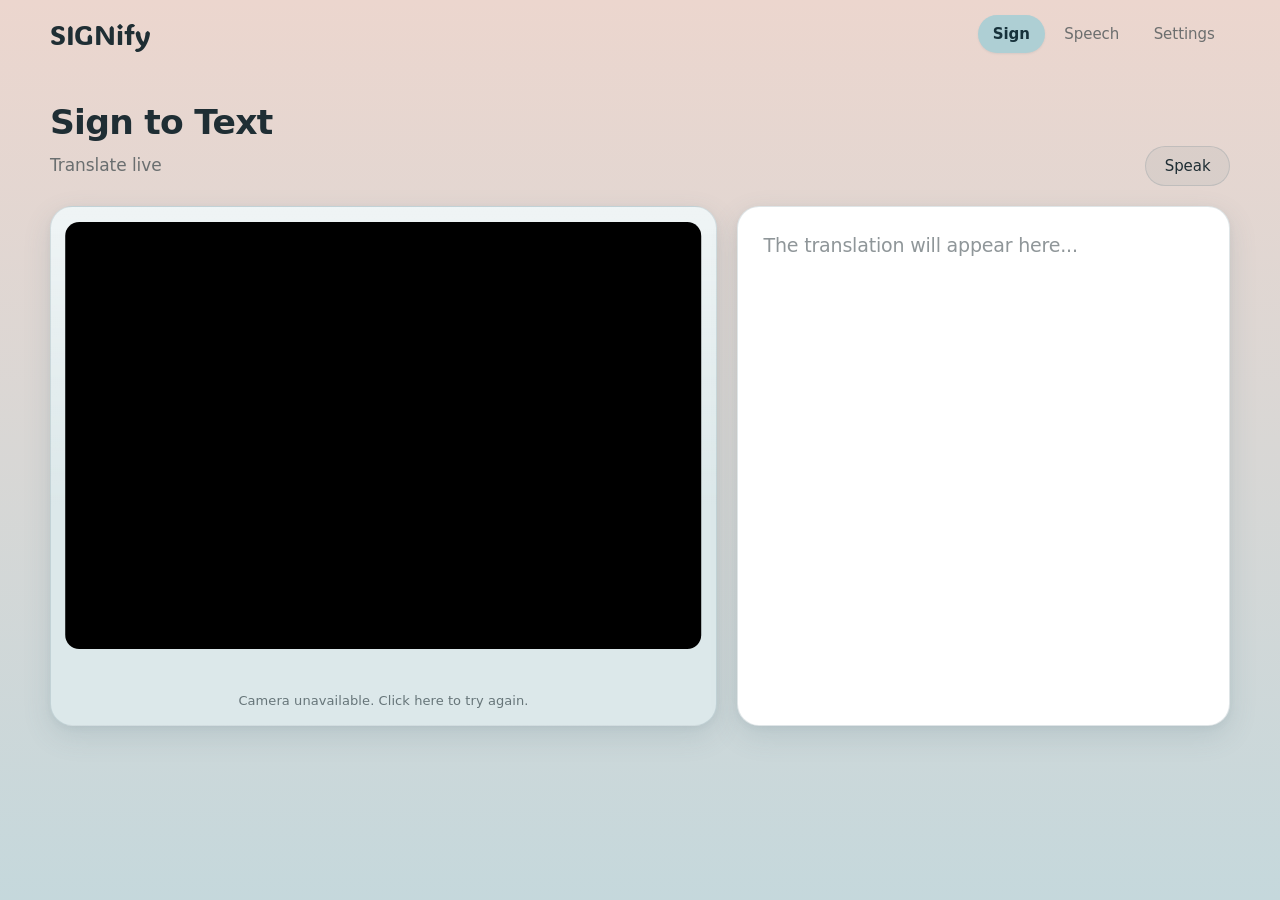
==== commit 3565f679: "make theme light pink and blue" ====
--- a/frontend/index.html
+++ b/frontend/index.html
@@ -4,12 +4,14 @@
     <meta charset="UTF-8">
     <meta name="viewport" content="width=device-width, initial-scale=1.0">
     <meta http-equiv="X-UA-Compatible" content="ie=edge">
+    <meta name="color-scheme" content="light dark">
     <title>SIGNify</title>
     <link rel="stylesheet" href="style.css">
 
     <link rel="preconnect" href="https://fonts.googleapis.com">
     <link rel="preconnect" href="https://fonts.gstatic.com" crossorigin>
-    <link href="https://fonts.googleapis.com/css2?family=ADLaM+Display&family=Google+Sans:ital,opsz,wght@0,17..18,400..700;1,17..18,400..700&display=swap" rel="stylesheet">
+    <link href="https://fonts.googleapis.com/css2?family=ADLaM+Display&display=swap" rel="stylesheet">
+    <script src="theme.js"></script>
   </head>
   <body>
     <header>
--- a/frontend/style.css
+++ b/frontend/style.css
@@ -1,14 +1,152 @@
+/* SIGNify — Apple-style interface foundations.
+ *
+ * Structured as tokens first, then chrome, layout, controls, surfaces, and
+ * finally the accessibility overrides. Every selector the page scripts rely on
+ * (.stage, .stage.live, .sign-*, .toggle[aria-pressed], .status[data-state],
+ * .audio-viz.live with --level/--gain, .committed/.partial/.placeholder, .field,
+ * .slider) is preserved, so no JavaScript changes with this stylesheet.
+ */
+
+/* ---- tokens --------------------------------------------------------------
+   Surfaces form an elevation ladder: --bg sits furthest back, --surface holds
+   cards, --surface-raised is the step above it, and --chrome is the floating
+   translucent layer content scrolls beneath. */
+/* Palette sampled from the reference design: pale icy background (#d4e4e4),
+   white cards, dusty blue (#aecfd4 with #708d9a as its deep tone), and blush
+   (#e9d8d2). Each accent is a PAIR — a pastel for fills and a deep tone for
+   anything small or text-bearing — because pastel fills cannot carry text at
+   4.5:1. Light is the default here; dark derives from the same hues below. */
 :root {
-  --bg: #2d3f47;
-  --header: #1c272b;
-  --text: #d4dde2;
-  --muted: rgba(212, 221, 226, 0.72);
-  --surface: #24353c;
+  color-scheme: light dark;
+
+  --bg-top: #ecd6ce;
+  --bg-bottom: #c5d8dc;
+  --bg: linear-gradient(180deg, var(--bg-top) 0%, var(--bg-bottom) 100%);
+  --surface: #ffffff;
+  --surface-raised: #f4f8f9;
+  /* The camera/mic stage is a container, not content, so it stays distinct from
+     the white transcript panel beside it rather than merging into one surface. */
+  --stage: #dce8ea;
+  --header: #ecd6ce;
+  --chrome: rgba(236, 214, 206, 0.62);
+  /* The bright edge where light catches the top of a translucent material. */
+  --chrome-edge: rgba(255, 255, 255, 0.9);
+
+  --text: #1f2e34;
+  --muted: rgba(31, 46, 52, 0.62);
+  --line: rgba(79, 110, 123, 0.18);
+  --tint: rgba(79, 110, 123, 0.08);
+  --tint-strong: rgba(79, 110, 123, 0.14);
+  /* Controls need more presence than a hover tint, so they get their own
+     values rather than borrowing --tint-strong. */
+  --track: rgba(79, 110, 123, 0.22);
+  --tick: rgba(79, 110, 123, 0.34);
+  /* Fades to the same colour at zero alpha. Fading to `transparent` interpolates
+     through transparent black in sRGB, which shows up as a grey band. */
+  --sheen: linear-gradient(
+    180deg,
+    rgba(255, 255, 255, 0.55),
+    rgba(255, 255, 255, 0) 58%
+  );
+
+  /* Blue: navigation and selection. */
+  --accent-fill: #aecfd4;
+  --on-accent: #17323b;
+  --accent: #4f6e7b;
+  /* Blush: interactive chrome and live capture. Dusty blue stays on the
+     current-page nav so the two colours still mean different things. */
+  --live-fill: #e9d8d2;
+  --on-live: #3d2721;
+  /* Deeper than the reference's blush: the dot and the mic bars are thin
+     graphics, and pastel on white would not clear 3:1. */
+  --live: #a2604d;
+  --blush-tint: rgba(162, 96, 77, 0.1);
+  --blush-strong: rgba(162, 96, 77, 0.2);
+  --blush-line: rgba(162, 96, 77, 0.28);
+  --danger: #a8281d;
+
   --panel: #ffffff;
-  --panel-text: #2d3f47;
-  --line: rgba(212, 221, 226, 0.16);
-  --shadow: 0 16px 40px rgba(0, 0, 0, 0.28);
-  --radius: 20px;
+  --panel-text: #1f2e34;
+  --panel-muted: rgba(31, 46, 52, 0.5);
+
+  /* Soft, wide, and cool-tinted, as in the reference. Bigger surfaces read as
+     thicker: a tight shadow for chips, a wide one for cards, the deepest for
+     the stage. */
+  --shadow-1: 0 1px 2px rgba(79, 110, 123, 0.12);
+  --shadow-2:
+    0 10px 28px rgba(79, 110, 123, 0.16),
+    0 2px 6px rgba(79, 110, 123, 0.07);
+  --shadow-3:
+    0 26px 60px rgba(79, 110, 123, 0.2),
+    0 4px 12px rgba(79, 110, 123, 0.1);
+  --shadow: var(--shadow-2);
+
+  --radius: 22px;
+  --radius-sm: 14px;
+
+  /* The platform font already ships optical sizing and tracking tables. */
+  --font-text: -apple-system, BlinkMacSystemFont, "SF Pro Text",
+    "Segoe UI Variable Text", "Segoe UI", system-ui, sans-serif;
+  --font-display: "ADLaM Display", var(--font-text);
+
+  /* Critically damped feel: fast out, settles without overshoot. --ease-in is
+     its inverse, so a reversible transition returns along the same path. */
+  --ease-out: cubic-bezier(0.32, 0.72, 0, 1);
+  --ease-in: cubic-bezier(1, 0, 0.68, 0.28);
+  --t-press: 100ms;
+  --t-fast: 180ms;
+  --t-base: 320ms;
+}
+
+/* Same hues, inverted lightness. The accents swap roles: the deep tone becomes
+   the fill and the pastel becomes the text on it. theme.js writes data-theme
+   before first paint; without JS the page stays on the light default. */
+:root[data-theme="dark"] {
+    --bg-top: #2c1d1a;
+    --bg-bottom: #151f23;
+    --bg: linear-gradient(180deg, var(--bg-top) 0%, var(--bg-bottom) 100%);
+    --surface: #1e2c31;
+    --surface-raised: #26373d;
+    --stage: #223238;
+    --header: #2c1d1a;
+    --chrome: rgba(44, 29, 26, 0.68);
+    --chrome-edge: rgba(255, 255, 255, 0.09);
+
+    --text: #e6eef0;
+    --muted: rgba(230, 238, 240, 0.62);
+    --line: rgba(197, 217, 223, 0.16);
+    --tint: rgba(197, 217, 223, 0.08);
+    --tint-strong: rgba(197, 217, 223, 0.15);
+    --track: rgba(197, 217, 223, 0.24);
+    --tick: rgba(197, 217, 223, 0.34);
+    --sheen: linear-gradient(
+      180deg,
+      rgba(197, 217, 223, 0.06),
+      rgba(197, 217, 223, 0) 58%
+    );
+
+    --accent-fill: #4f6e7b;
+    --on-accent: #f2f8f9;
+    --accent: #a6c6ce;
+    --live-fill: #8f5344;
+    --on-live: #fbeee9;
+    --live: #dda08c;
+    --blush-tint: rgba(221, 160, 140, 0.12);
+    --blush-strong: rgba(221, 160, 140, 0.22);
+    --blush-line: rgba(221, 160, 140, 0.32);
+    --danger: #f0a9a0;
+
+    --panel: #ffffff;
+    --panel-text: #1f2e34;
+    --panel-muted: rgba(31, 46, 52, 0.5);
+
+    --shadow-1: 0 1px 2px rgba(0, 0, 0, 0.32);
+    --shadow-2:
+      0 10px 28px rgba(0, 0, 0, 0.34),
+      0 2px 6px rgba(0, 0, 0, 0.2);
+    --shadow-3:
+      0 26px 60px rgba(0, 0, 0, 0.44),
+      0 4px 12px rgba(0, 0, 0, 0.24);
 }
 
 *,
@@ -19,6 +157,25 @@
 
 html {
   height: 100%;
+  background: var(--bg-bottom);
+}
+
+/* Ease the scheme change itself. data-theme-ready is set after first paint so
+   the initial load does not animate from the default tokens. */
+html[data-theme-ready],
+html[data-theme-ready] body,
+html[data-theme-ready] header,
+html[data-theme-ready] .stage,
+html[data-theme-ready] .genText,
+html[data-theme-ready] .settings-card,
+html[data-theme-ready] .toggle,
+html[data-theme-ready] .menu a,
+html[data-theme-ready] select {
+  transition:
+    background-color var(--t-base) var(--ease-out),
+    color var(--t-base) var(--ease-out),
+    border-color var(--t-base) var(--ease-out),
+    box-shadow var(--t-base) var(--ease-out);
 }
 
 body {
@@ -26,12 +183,14 @@
   margin: 0;
   display: flex;
   flex-direction: column;
-  background: var(--bg);
+  background: var(--bg) fixed;
   color: var(--text);
-  font-family: "Google Sans", sans-serif;
-  font-weight: 600;
+  font-family: var(--font-text);
+  font-size: 100%;
+  font-weight: 400;
+  line-height: 1.5;
   font-optical-sizing: auto;
-  font-variation-settings: "GRAD" 0;
+  -webkit-font-smoothing: antialiased;
 }
 
 a {
@@ -45,9 +204,14 @@
   padding: 0;
 }
 
+/* ---- chrome --------------------------------------------------------------
+   The page wash is viewport-fixed, so a transparent header sits in the same
+   gradient instead of frosting a separate material over it. */
 header {
-  background: var(--header);
-  border-bottom: 1px solid var(--line);
+  position: sticky;
+  top: 0;
+  z-index: 10;
+  background: transparent;
 }
 
 .header-inner {
@@ -56,60 +220,91 @@
   justify-content: space-between;
   gap: 1rem;
   width: min(1180px, 94%);
-  min-height: 72px;
+  min-height: 68px;
   margin: 0 auto;
-  padding: 0.85rem 0;
+  padding: 0.75rem 0;
 }
 
 header h1 {
   margin: 0;
-  font-family: "ADLaM Display", system-ui;
-  font-size: 1.85rem;
+  font-family: var(--font-display);
+  font-size: 1.75rem;
   font-weight: 400;
-  letter-spacing: 0.01em;
+  /* Large type reads too loose as it grows, so tracking goes negative. */
+  letter-spacing: -0.01em;
+  line-height: 1.1;
 }
 
 .menu ul {
   display: flex;
   align-items: center;
-  gap: 0.4rem;
+  gap: 0.25rem;
 }
 
 .menu a {
   display: inline-block;
-  padding: 0.55rem 0.95rem;
+  padding: 0.5rem 0.95rem;
   border-radius: 999px;
   color: var(--muted);
-  transition: background 0.2s ease, color 0.2s ease;
-}
-
-.menu a:hover,
-.menu a:focus-visible {
-  color: var(--text);
-  background: rgba(212, 221, 226, 0.08);
+  font-size: 0.9375rem;
+  font-weight: 500;
+  letter-spacing: -0.003em;
+  transition:
+    background var(--t-fast) var(--ease-out),
+    color var(--t-fast) var(--ease-out),
+    transform var(--t-press) var(--ease-out);
+}
+
+@media (hover: hover) {
+  .menu a:hover {
+    color: var(--text);
+    background: var(--tint);
+  }
+}
+
+/* Feedback lives on the press, not the release. */
+.menu a:active {
+  transform: scale(0.96);
 }
 
 .menu a.active {
-  color: var(--header);
-  background: var(--text);
-}
-
+  color: var(--on-accent);
+  background: var(--accent-fill);
+  font-weight: 600;
+  box-shadow: var(--shadow-1);
+}
+
+.menu a:focus-visible,
+.toggle:focus-visible,
+select:focus-visible,
+input[type="range"]:focus-visible {
+  outline: 2px solid var(--live);
+  outline-offset: 2px;
+}
+
+/* ---- layout & type ------------------------------------------------------- */
 main {
   flex: 1;
   width: min(1180px, 94%);
   margin: 0 auto;
-  padding: 2rem 0 3rem;
+  padding: 2.25rem 0 3.5rem;
 }
 
 h2 {
-  margin: 0 0 0.35rem;
-  font-size: clamp(1.7rem, 2.4vw, 2.15rem);
+  margin: 0 0 0.3rem;
+  font-size: clamp(2rem, 2.7vw, 2.5rem);
+  font-weight: 700;
+  /* Tight leading and negative tracking belong together at display sizes. */
+  line-height: 1.07;
+  letter-spacing: -0.022em;
 }
 
 h3 {
   margin: 0 0 1.25rem;
-  font-size: 1.05rem;
+  font-size: 1.0625rem;
   font-weight: 500;
+  line-height: 1.4;
+  letter-spacing: -0.004em;
   color: var(--muted);
 }
 
@@ -126,32 +321,41 @@
   margin-bottom: 0;
 }
 
+/* ---- controls ------------------------------------------------------------ */
 .toggle {
-  padding: 0.55rem 1.15rem;
-  background: transparent;
+  padding: 0.5rem 1.15rem;
+  background: var(--tint);
   border: 1px solid var(--line);
   border-radius: 999px;
-  color: var(--muted);
+  color: var(--text);
   font: inherit;
-  font-size: 0.92rem;
+  font-size: 0.9375rem;
+  font-weight: 500;
+  letter-spacing: -0.003em;
   cursor: pointer;
-  transition: background 0.2s ease, color 0.2s ease, border-color 0.2s ease;
-}
-
-.toggle:hover {
-  color: var(--text);
-  background: rgba(212, 221, 226, 0.08);
-}
-
-.toggle:focus-visible {
-  outline: 2px solid var(--text);
-  outline-offset: 2px;
+  transition:
+    background var(--t-fast) var(--ease-out),
+    color var(--t-fast) var(--ease-out),
+    border-color var(--t-fast) var(--ease-out),
+    transform var(--t-press) var(--ease-out);
+}
+
+@media (hover: hover) {
+  .toggle:hover {
+    background: var(--tint-strong);
+  }
+}
+
+.toggle:active {
+  transform: scale(0.97);
 }
 
 .toggle[aria-pressed="true"] {
-  background: var(--text);
-  border-color: var(--text);
-  color: var(--header);
+  background: var(--accent-fill);
+  border-color: transparent;
+  color: var(--on-accent);
+  font-weight: 600;
+  box-shadow: var(--shadow-1);
 }
 
 .toggle:disabled {
@@ -165,9 +369,12 @@
   gap: 0.9rem;
 }
 
+/* Small text over a translucent layer needs a little more weight and tracking
+   than body copy, or it goes soft against a moving background. */
 .status {
-  font-size: 0.85rem;
+  font-size: 0.8125rem;
   font-weight: 500;
+  letter-spacing: 0.008em;
   color: var(--muted);
 }
 
@@ -184,15 +391,17 @@
 
 .status[data-state="live"] {
   color: var(--text);
+  font-weight: 600;
 }
 
 .status[data-state="live"]::before {
   opacity: 1;
+  background: var(--live);
   animation: status-pulse 1.6s ease-in-out infinite;
 }
 
 .status[data-state="error"] {
-  color: #f0a9a0;
+  color: var(--danger);
 }
 
 @keyframes status-pulse {
@@ -209,12 +418,14 @@
 .note {
   margin: -0.5rem 0 1.1rem;
   max-width: 68ch;
-  color: #f0a9a0;
-  font-size: 0.85rem;
+  font-size: 0.8125rem;
   font-weight: 500;
-  line-height: 1.45;
-}
-
+  line-height: 1.5;
+  letter-spacing: 0.006em;
+  color: var(--muted);
+}
+
+/* ---- workspace surfaces -------------------------------------------------- */
 .workspace {
   display: grid;
   grid-template-columns: minmax(0, 1.15fr) minmax(280px, 0.85fr);
@@ -226,7 +437,8 @@
 .genText,
 .settings-card {
   border-radius: var(--radius);
-  box-shadow: var(--shadow);
+  border: 1px solid var(--line);
+  box-shadow: var(--shadow-2);
 }
 
 .stage {
@@ -234,13 +446,10 @@
   align-items: center;
   justify-content: center;
   min-height: 360px;
-  background:
-    linear-gradient(180deg, rgba(212, 221, 226, 0.05), transparent 42%),
-    var(--surface);
-  border: 1px dashed rgba(212, 221, 226, 0.28);
+  background: var(--sheen), var(--stage);
   color: var(--muted);
-  font-size: 1.05rem;
-  letter-spacing: 0.02em;
+  font-size: 1.0625rem;
+  letter-spacing: -0.004em;
 }
 
 .mic-input {
@@ -260,7 +469,8 @@
 .audio-viz span {
   width: 0.5rem;
   height: 100%;
-  background: var(--muted);
+  background: var(--live);
+  opacity: 0.55;
   border-radius: 999px;
   transform-origin: bottom;
   animation: audio-bar 1.3s ease-in-out infinite;
@@ -278,7 +488,8 @@
    keyframe loop has to get out of the way. */
 .audio-viz.live span {
   animation: none;
-  background: var(--text);
+  opacity: 1;
+  background: var(--live);
   transform: scaleY(clamp(0.12, calc(var(--level, 0) * var(--gain, 1)), 1));
   transition: transform 90ms ease-out;
 }
@@ -294,51 +505,46 @@
   }
 }
 
-@media (prefers-reduced-motion: reduce) {
-  .audio-viz span {
-    animation: none;
-    transform: scaleY(0.4);
-  }
-
-  .status[data-state="live"]::before {
-    animation: none;
-  }
-}
-
+/* A solid surface, deliberately: a light translucent layer over a light
+   background destroys legibility. */
 .genText {
   margin: 0;
   min-height: 360px;
-  padding: 1.4rem 1.5rem;
+  padding: 1.5rem 1.6rem;
   background: var(--panel);
   color: var(--panel-text);
-  font-size: 1.15rem;
-  font-weight: 500;
-  line-height: 1.55;
+  font-size: 1.1875rem;
+  font-weight: 400;
+  line-height: 1.5;
+  letter-spacing: -0.01em;
   overflow-y: auto;
 }
 
 .placeholder {
-  color: rgba(45, 63, 71, 0.55);
+  color: var(--panel-muted);
 }
 
 /* Interim text the model may still revise, set apart from committed text. */
 .partial {
-  color: rgba(45, 63, 71, 0.5);
+  color: var(--panel-muted);
 }
 
 .partial:not(:empty)::before {
   content: " ";
 }
 
+/* ---- settings ------------------------------------------------------------ */
 .settings-grid {
   display: grid;
   gap: 1rem;
 }
 
 .settings-card {
-  padding: 1.35rem 1.5rem;
+  padding: 1.5rem 1.6rem;
   background: var(--surface);
-  border: 1px solid var(--line);
+  box-shadow:
+    var(--shadow-2),
+    inset 0 1px 0 var(--blush-line);
 }
 
 .settings-card h3 {
@@ -346,14 +552,15 @@
   color: var(--text);
   font-size: 1.15rem;
   font-weight: 600;
+  letter-spacing: -0.01em;
 }
 
 .field {
   display: grid;
-  gap: 0.4rem;
-  margin-top: 1rem;
-  font-size: 0.92rem;
-  font-weight: 500;
+  gap: 0.45rem;
+  margin-top: 1.15rem;
+  font-size: 0.9375rem;
+  font-weight: 400;
   color: var(--muted);
 }
 
@@ -364,6 +571,7 @@
 .field span {
   color: var(--text);
   font-weight: 600;
+  letter-spacing: -0.003em;
 }
 
 select,
@@ -371,19 +579,84 @@
   width: 100%;
   font: inherit;
   color: var(--text);
-  accent-color: var(--text);
 }
 
 select {
-  padding: 0.6rem 0.75rem;
-  background: var(--header);
+  padding: 0.65rem 0.8rem;
+  background: var(--surface-raised);
   border: 1px solid var(--line);
-  border-radius: 12px;
-}
-
+  border-radius: var(--radius-sm);
+  font-size: 0.9375rem;
+  cursor: pointer;
+  transition:
+    background var(--t-fast) var(--ease-out),
+    border-color var(--t-fast) var(--ease-out),
+    transform var(--t-press) var(--ease-out);
+}
+
+@media (hover: hover) {
+  select:hover {
+    border-color: var(--tint-strong);
+  }
+}
+
+select:active {
+  transform: scale(0.995);
+}
+
+/* Custom track and knob: the native control cannot carry the theme's colors
+   in both schemes, and the knob is too small to grab confidently. */
 input[type="range"] {
-  height: 1.4rem;
+  -webkit-appearance: none;
+  appearance: none;
+  height: 1.5rem;
   margin: 0;
+  background: transparent;
+  cursor: pointer;
+}
+
+input[type="range"]::-webkit-slider-runnable-track {
+  height: 0.375rem;
+  border-radius: 999px;
+  background: var(--blush-strong);
+}
+
+input[type="range"]::-webkit-slider-thumb {
+  -webkit-appearance: none;
+  width: 1.25rem;
+  height: 1.25rem;
+  /* Centres the knob on a 0.375rem track. */
+  margin-top: -0.4375rem;
+  border: none;
+  border-radius: 50%;
+  background: var(--live);
+  box-shadow: var(--shadow-1);
+  transition: transform var(--t-press) var(--ease-out);
+}
+
+input[type="range"]::-moz-range-track {
+  height: 0.375rem;
+  border-radius: 999px;
+  background: var(--blush-strong);
+}
+
+input[type="range"]::-moz-range-thumb {
+  width: 1.25rem;
+  height: 1.25rem;
+  border: none;
+  border-radius: 50%;
+  background: var(--live);
+  box-shadow: var(--shadow-1);
+  transition: transform var(--t-press) var(--ease-out);
+}
+
+/* Grabbing the knob grows it toward the finger. */
+input[type="range"]:active::-webkit-slider-thumb {
+  transform: scale(1.15);
+}
+
+input[type="range"]:active::-moz-range-thumb {
+  transform: scale(1.15);
 }
 
 .slider {
@@ -394,15 +667,66 @@
 .slider-ticks {
   display: flex;
   justify-content: space-between;
-  padding: 0 0.5rem;
+  /* Half the knob's width, so the end ticks line up with its travel limits. */
+  padding: 0 0.625rem;
 }
 
 .slider-ticks span {
   width: 1px;
   height: 0.4rem;
-  background: rgba(212, 221, 226, 0.32);
-}
-
+  background: var(--blush-line);
+}
+
+/* .note's negative top margin tightens it under a page subhead. Here it sits
+   below the last slider instead, where that pull lands on the tick marks. */
+.settings-card .note {
+  margin: 0.9rem 0 0;
+}
+
+.segmented {
+  display: flex;
+  padding: 0.2rem;
+  background: var(--blush-tint);
+  border: 1px solid var(--blush-line);
+  border-radius: 999px;
+}
+
+.segment {
+  flex: 1;
+  min-width: 0;
+  padding: 0.45rem 0.7rem;
+  border: none;
+  border-radius: 999px;
+  background: transparent;
+  color: var(--muted);
+  font: inherit;
+  font-size: 0.875rem;
+  font-weight: 500;
+  letter-spacing: -0.003em;
+  cursor: pointer;
+  transition:
+    background var(--t-fast) var(--ease-out),
+    color var(--t-fast) var(--ease-out),
+    transform var(--t-press) var(--ease-out);
+}
+
+.segment:active {
+  transform: scale(0.97);
+}
+
+.segment[aria-checked="true"] {
+  background: var(--surface);
+  color: var(--text);
+  font-weight: 600;
+  box-shadow: var(--shadow-1);
+}
+
+.segment:focus-visible {
+  outline: 2px solid var(--live);
+  outline-offset: 2px;
+}
+
+/* ---- breakpoints --------------------------------------------------------- */
 @media (min-width: 861px) {
   .field {
     grid-template-columns: minmax(0, 210px) minmax(0, 1fr);
@@ -415,7 +739,7 @@
   .header-inner {
     flex-direction: column;
     align-items: flex-start;
-    padding: 1rem 0;
+    padding: 0.9rem 0;
   }
 
   .menu ul {
@@ -432,6 +756,7 @@
     min-height: 240px;
   }
 }
+
 /* ---- sign page: live camera stage ---------------------------------------
    sign.js replaces the "Camera feed" placeholder inside .stage with a <video>
    and two status lines. .stage is a centred flex row by default, so it is
@@ -449,7 +774,7 @@
   width: 100%;
   flex: 1 1 auto;
   min-height: 0;
-  border-radius: calc(var(--radius) - 6px);
+  border-radius: calc(var(--radius) - 8px);
   background: #000;
   object-fit: cover;
   /* MIRRORED FOR DISPLAY ONLY. sign.js draws the un-mirrored frame to its
@@ -461,15 +786,16 @@
 .sign-glosses {
   margin: 0;
   min-height: 1.4em;
-  font-size: 1.05rem;
+  font-size: 1.0625rem;
   font-weight: 600;
-  letter-spacing: 0.04em;
-  color: var(--panel-text, #e9eef1);
+  letter-spacing: 0.01em;
+  color: var(--text);
 }
 
 .sign-status {
   margin: 0;
-  font-size: 0.85rem;
+  font-size: 0.8125rem;
+  letter-spacing: 0.006em;
   color: var(--muted);
 }
 
@@ -481,5 +807,75 @@
 }
 
 .stage.live {
-  border-style: solid;
-}
+  border-color: var(--blush-line);
+}
+
+/* ---- accessibility ------------------------------------------------------
+   Three independent signals, handled independently. Reduced motion still gets
+   feedback, just without movement. */
+@media (prefers-reduced-motion: reduce) {
+  *,
+  *::before,
+  *::after {
+    animation-duration: 0.01ms !important;
+    animation-iteration-count: 1 !important;
+    transition-duration: 0.01ms !important;
+  }
+
+  .audio-viz span {
+    animation: none;
+    transform: scaleY(0.4);
+  }
+
+  .status[data-state="live"]::before {
+    animation: none;
+  }
+
+  .menu a:active,
+  .toggle:active,
+  .segment:active,
+  select:active,
+  input[type="range"]:active::-webkit-slider-thumb {
+    transform: none;
+  }
+}
+
+@media (prefers-reduced-transparency: reduce) {
+  header {
+    background: var(--header);
+    border-bottom: 1px solid var(--line);
+  }
+}
+
+@media (prefers-contrast: more) {
+  :root {
+    --muted: var(--text);
+    --line: rgba(31, 46, 52, 0.5);
+    --tint-strong: rgba(31, 46, 52, 0.3);
+    --track: rgba(31, 46, 52, 0.45);
+    --tick: rgba(31, 46, 52, 0.65);
+    --chrome: var(--header);
+  }
+
+  header {
+    background: var(--header);
+    border-bottom: 1px solid var(--line);
+  }
+
+  .stage,
+  .genText,
+  .settings-card,
+  select,
+  .toggle {
+    border-width: 2px;
+  }
+}
+
+@media (prefers-contrast: more) {
+  :root[data-theme="dark"] {
+    --line: rgba(230, 238, 240, 0.45);
+    --tint-strong: rgba(230, 238, 240, 0.3);
+    --track: rgba(230, 238, 240, 0.5);
+    --tick: rgba(230, 238, 240, 0.7);
+  }
+}
